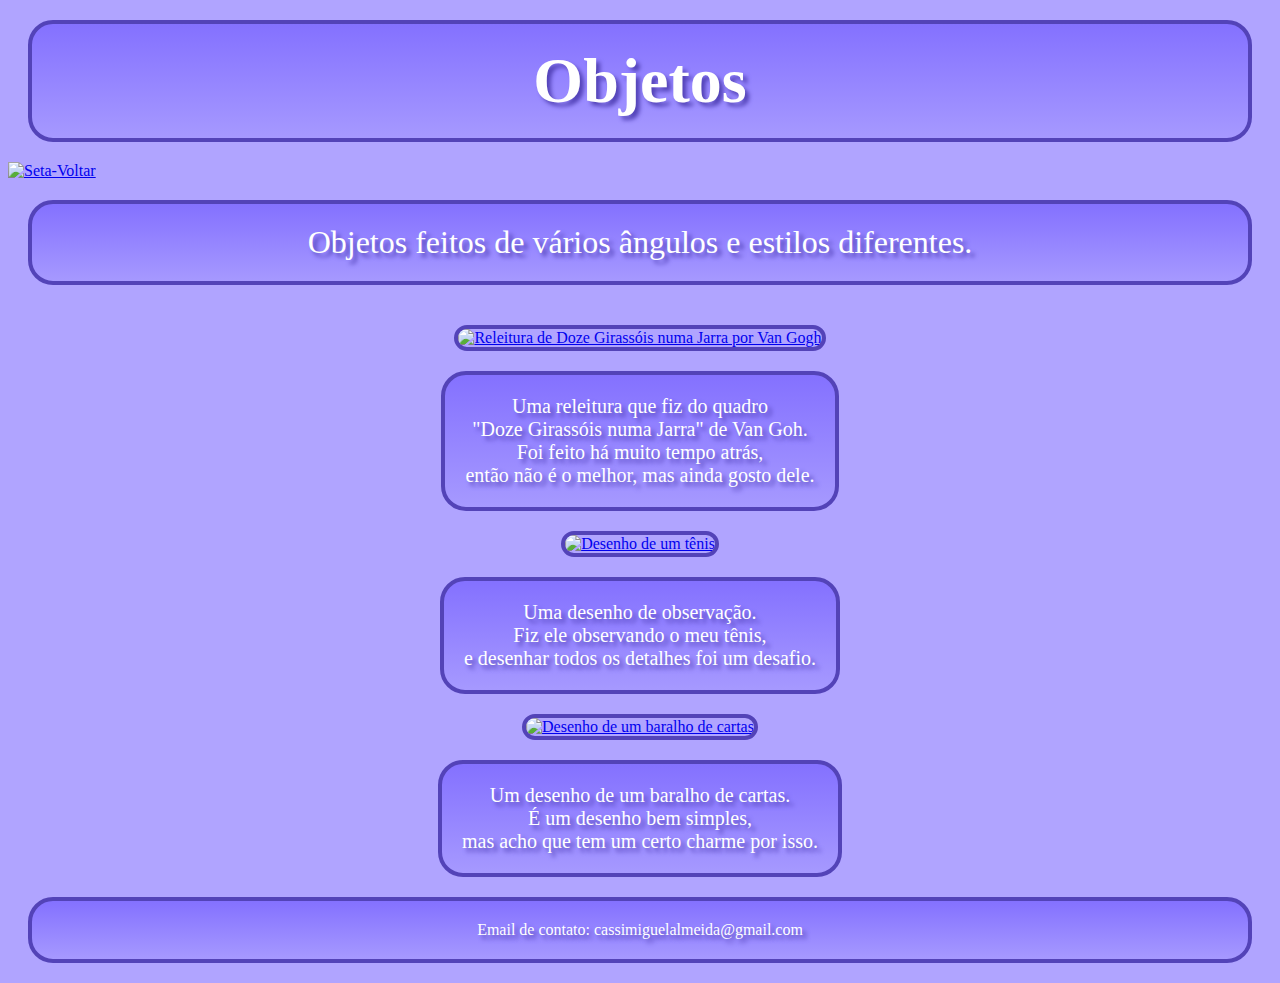
==== 3.Objetos.html @ b0383e5a "Add files via upload" ====
<!DOCTYPE html>
<html>
    <head>
        <title>Objetos - Galeria de Desenhos</title>

        <link rel="icon" type="image/x-icon" href="Imagens/Icones/Logo.png">

        <link rel="stylesheet" href="Style.css">

        <meta charset="UTF-8">
        
        <h1 id="text" style="font-size: 400%;">
        Objetos
        </h1>
        
    </head>
    
    <body style="background-color:#b0a4ff">

        <a href="Index.html">
        <img id="arrow"src="Imagens/Icones/Arrow.png" alt="Seta-Voltar">   
        </a>

        <section>
            <p id="text">
         Objetos feitos de vários ângulos e estilos diferentes.
        </p>

        <center>
            <div class="images">
    
                <a target="_blank" href="Imagens/Objetos/001_3.png">
                <img src= "Imagens/Objetos/001_3.png" alt="Releitura de Doze Girassóis numa Jarra por Van Gogh" style= "width:450px;height:600px">
                </a>
                <div class="desc" id="textdesc">
                    Uma releitura que fiz do quadro<br>
                    "Doze Girassóis numa Jarra" de Van Goh.<br>
                    Foi feito há muito tempo atrás,<br>
                    então não é o melhor, mas ainda gosto dele.<br>
                </div>
    
                <a target="_blank" href="Imagens/Objetos/002_3.png">
                <img src= "Imagens/Objetos/002_3.png" alt="Desenho de um tênis" style= "width:600px;height:450px">
                </a>
                <div class="desc" id="textdesc">
                    Uma desenho de observação.<br>
                    Fiz ele observando o meu tênis,<br>
                    e desenhar todos os detalhes foi um desafio.<br>
                </div>
                
                <a target="_blank" href="Imagens/Objetos/003_3.png">
                <img src= "Imagens/Objetos/003_3.png" alt="Desenho de um baralho de cartas" style= "width:450px;height:600px">
                </a>
                <div class="desc" id="textdesc">
                    Um desenho de um baralho de cartas.<br>
                    É um desenho bem simples,<br>
                    mas acho que tem um certo charme por isso.<br>
                </div>
    
                </section>
            </center>

    </body>

    <footer> 
        <p id="text" style= font-size:100%> Email de contato: cassimiguelalmeida@gmail.com  </p>
    </footer>
    
</html>
---- Style.css ----
img{
    margin-left: 20px;
    margin-right: 20px;
}

#text{
    color:#ffffff;
    text-align: center;
    font-size: 200%;
    font-family: tahoma;
    background-color:#8471ff;
    background-image: linear-gradient(#8471ff,#a699ff);
    border: 4px solid #5343b8;
    margin: 20px;
    padding: 20px;
    border-radius: 25px;
    text-shadow: 4px 4px 4px #5343b8;
}

.images img{
    margin-top: 20px;
    margin-bottom: 20px;
    border: 4px solid #5343b8;
    border-radius: 25px;
    max-width: 100%;
    height: auto;
    transition: all 0.5s;
}

.images img:hover {
    border: 4px solid #2b235e;
}

#icons{
    width: 100px;
    height: 100px;
    margin: 0 auto;
    margin-top: 50px;
    margin-bottom: 50px; 
    transition: all 0.5s;
}

#icons:hover {
    width: 150px;
    height: 150px;
}

#arrow{
    width: 100px;
    height: 100px;
    margin: 0 auto;
    transition: all 0.5s;
}

#arrow:hover {
    width: 150px;
    height: 150px;
}

div.desc {
    padding: 15px;
    text-align: center;
  }

  #textdesc{
    color:#ffffff;
    text-align: center;
    font-size: 125%;
    font-family: tahoma;
    background-color:#8471ff;
    background-image: linear-gradient(#8471ff,#a699ff);
    display: table;
    border: 4px solid #5343b8;
    padding: 20px;
    border-radius: 25px;
    text-shadow: 4px 4px 4px #5343b8;
}
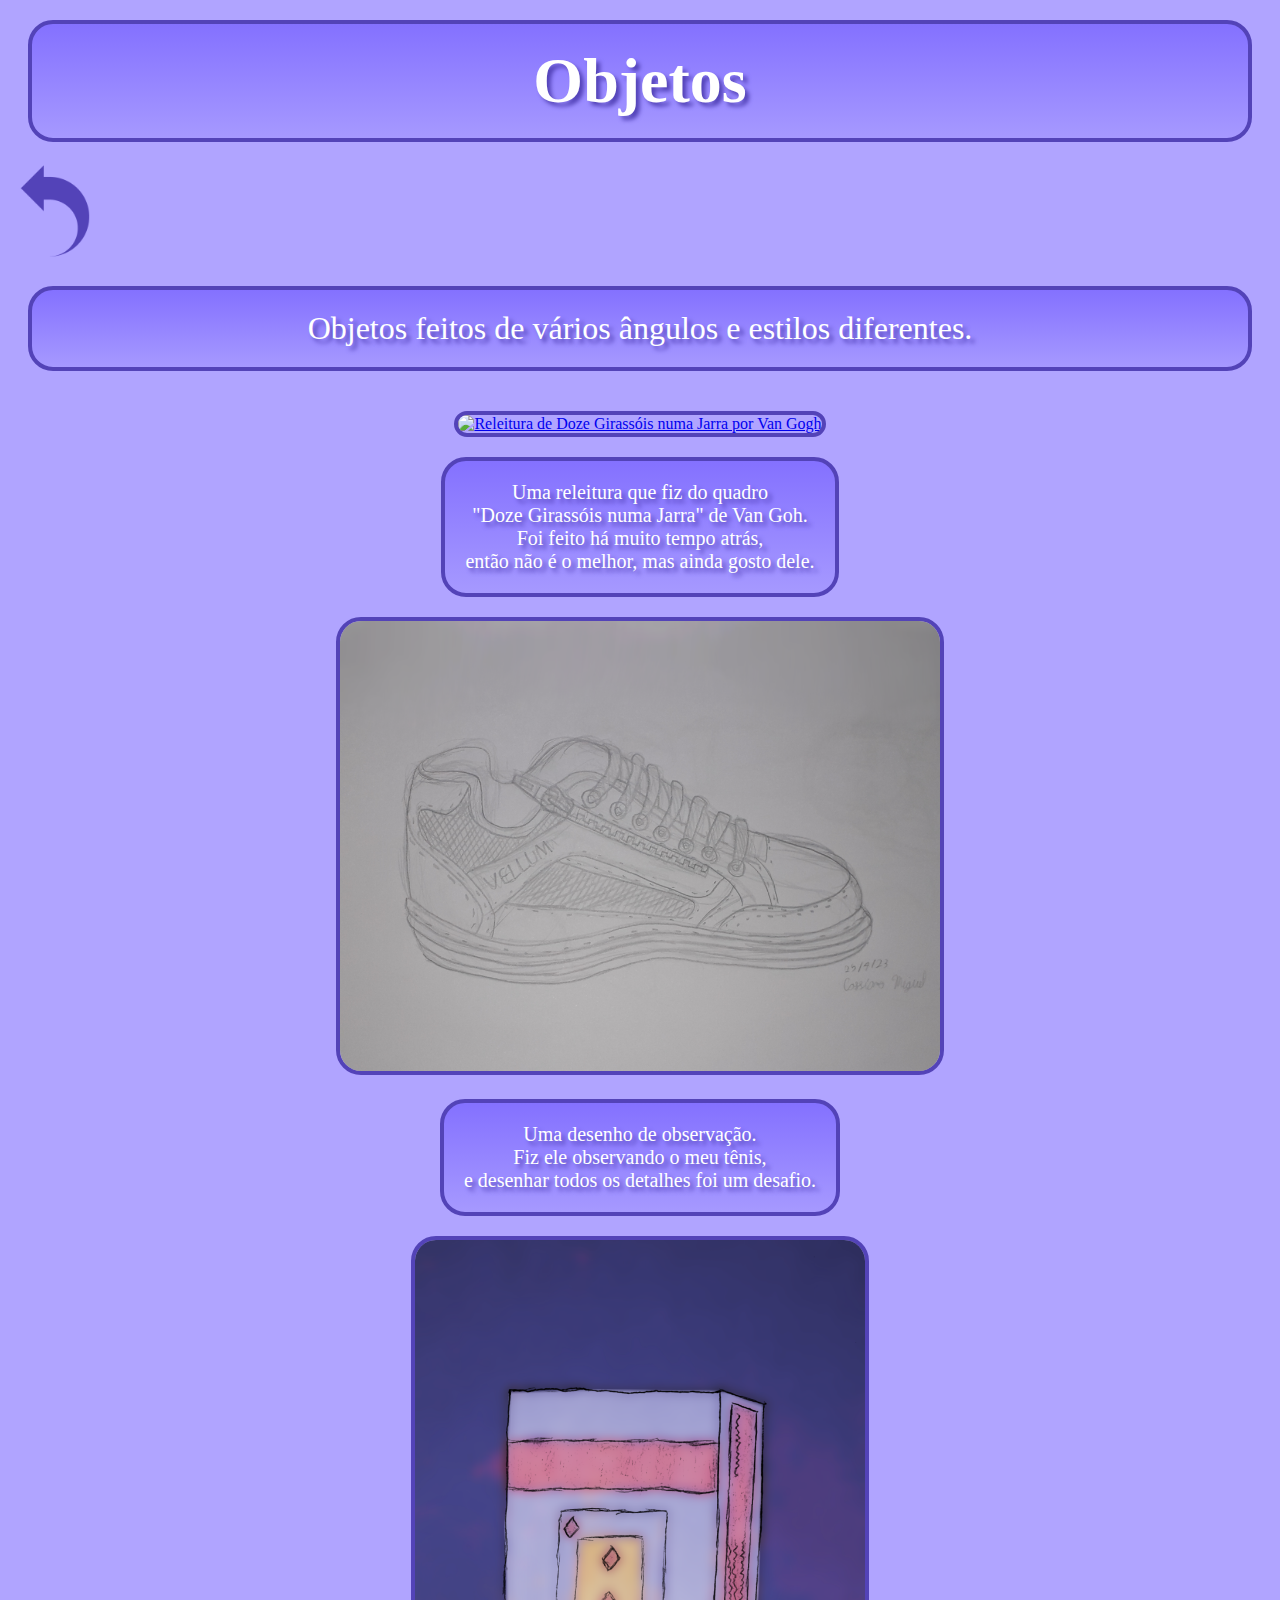
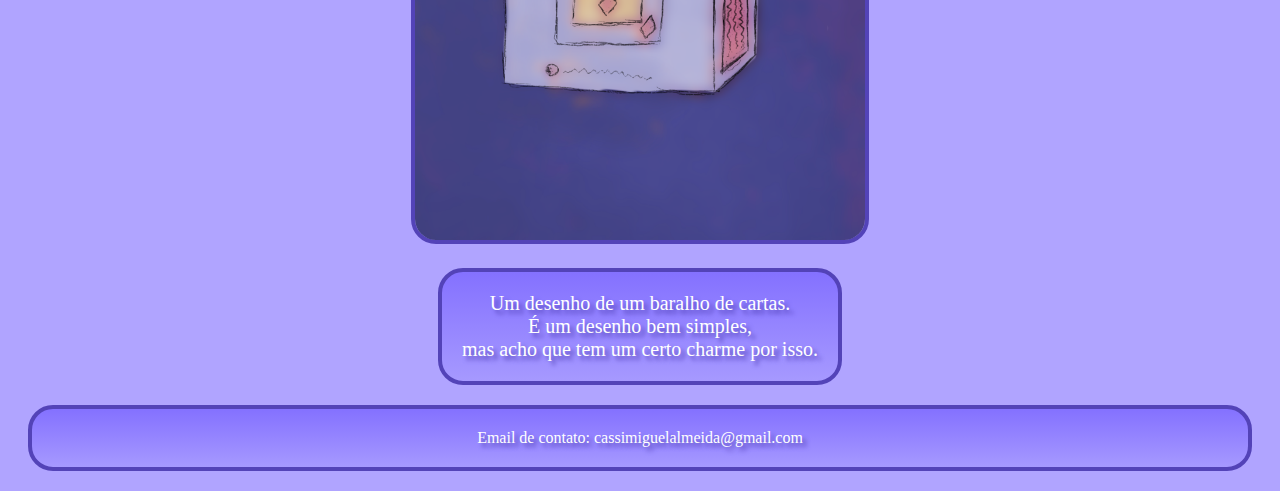
==== commit 843c3454: "Update 3.Objetos.html" ====
--- a/3.Objetos.html
+++ b/3.Objetos.html
@@ -17,7 +17,7 @@
     
     <body style="background-color:#b0a4ff">
 
-        <a href="Index.html">
+        <a href="index.html">
         <img id="arrow"src="Imagens/Icones/Arrow.png" alt="Seta-Voltar">   
         </a>
 
@@ -66,4 +66,4 @@
         <p id="text" style= font-size:100%> Email de contato: cassimiguelalmeida@gmail.com  </p>
     </footer>
     
-</html>+</html>
